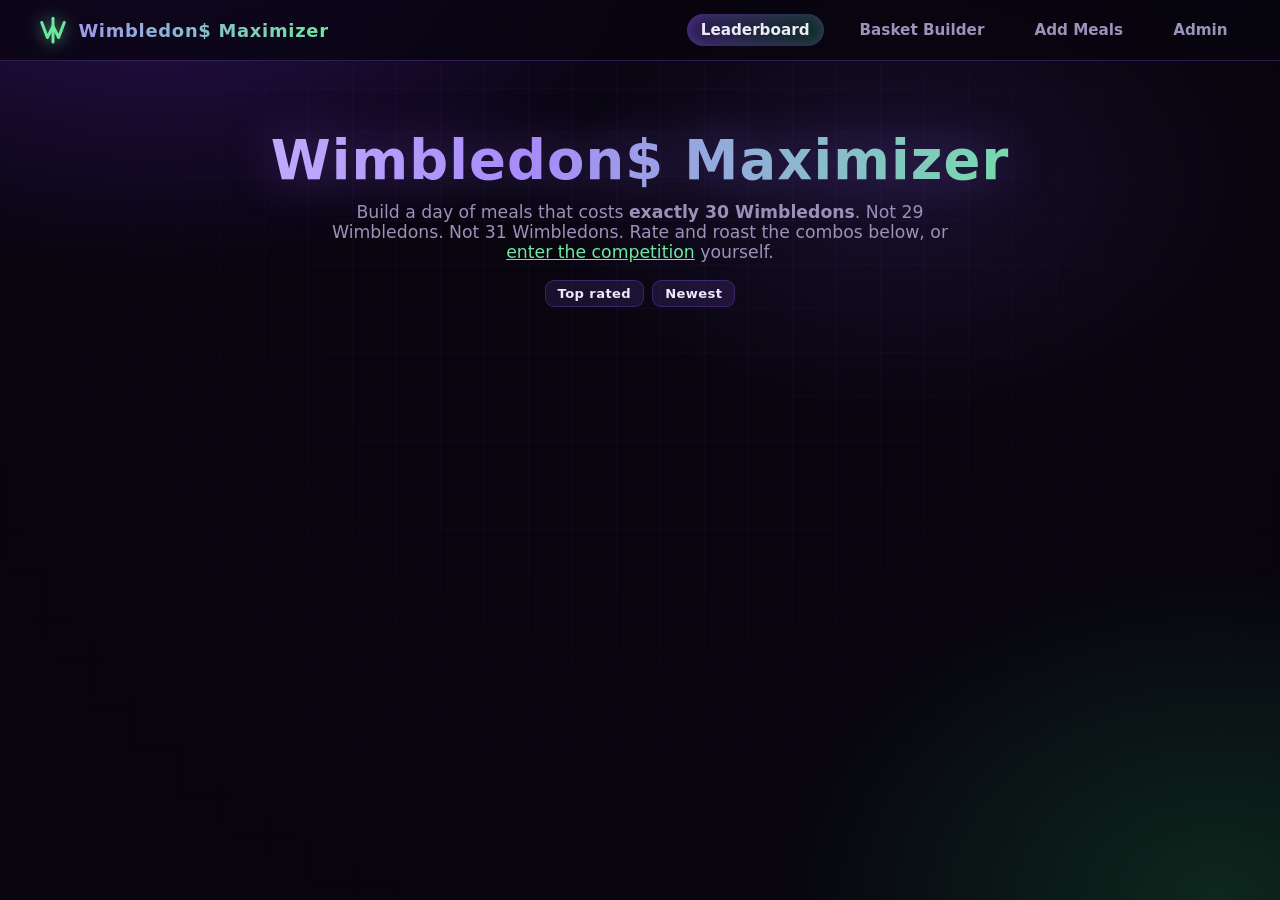
==== static/index.html @ efd543d8 "feat: v0.1.0 — Wimbledon$ Maximizer initial release Locally hosted FastAPI + SQLite app around the W" ====
<!DOCTYPE html>
<html lang="en">
<head>
  <meta charset="utf-8">
  <meta name="viewport" content="width=device-width, initial-scale=1">
  <title>Wimbledon$ Maximizer — Leaderboard</title>
  <link rel="stylesheet" href="/static/style.css">
</head>
<body>
<main>
  <section class="hero">
    <h1>Wimbledon$ Maximizer</h1>
    <p>Build a day of meals that costs <strong>exactly 30 Wimbledons</strong>.
       Not 29 Wimbledons. Not 31 Wimbledons. Rate and roast the combos below,
       or <a href="/builder" style="color:var(--green-neon)">enter the competition</a> yourself.</p>
    <div class="sort-toggle">
      <button class="btn btn-sm" id="sort-top">Top rated</button>
      <button class="btn btn-sm" id="sort-new">Newest</button>
    </div>
  </section>

  <div class="combo-grid" id="grid"></div>
  <p class="empty-hint" id="empty" style="display:none;text-align:center;margin-top:40px">
    No combos yet — be the first to spend 30 Wimbledons perfectly.
  </p>
</main>

<script type="module">
import { renderNav, api, esc, wim, starBar, toast } from "/static/wim.js";
renderNav("/");

let combos = [];
let sortMode = "top";
const grid = document.getElementById("grid");

function ratedKey(id) { return `wim_rated_${id}`; }

function sortCombos() {
  const arr = [...combos];
  if (sortMode === "top") {
    arr.sort((a, b) => b.rating_avg - a.rating_avg || b.rating_count - a.rating_count || b.id - a.id);
  } else {
    arr.sort((a, b) => b.id - a.id);
  }
  return arr;
}

function render() {
  const arr = sortCombos();
  document.getElementById("empty").style.display = arr.length ? "none" : "block";
  grid.innerHTML = arr.map((c, i) => `
    <article class="card" style="animation-delay:${(i * 0.7) % 4}s;animation-duration:${5.5 + (i % 3)}s" data-id="${c.id}">
      <h3>${esc(c.name)}</h3>
      <div class="byline">by ${esc(c.author)}</div>
      <div class="items">
        ${c.items.map(it => `
          <div class="item-row">
            <span class="emoji">${esc(it.emoji)}</span>
            <span class="iname">${esc(it.meal_name)}${it.qty > 1 ? ` &times;${it.qty}` : ""}</span>
            <span class="iprice">${wim(it.price_cents * it.qty)}</span>
          </div>`).join("")}
      </div>
      <span class="badge-total">${wim(c.total_cents)} — exact!</span>
      <div class="card-foot">
        <span class="rate-zone">${starBar(c.rating_avg, c.rating_count, !localStorage.getItem(ratedKey(c.id)))}</span>
        <button class="btn btn-sm toggle-comments">&#128172; ${c.comment_count}</button>
      </div>
      <div class="comments">
        <div class="comment-list"><span class="empty-hint">Loading…</span></div>
        <form class="comment-form">
          <input name="author" placeholder="Name" required maxlength="40" style="max-width:110px">
          <input name="text" placeholder="Say something…" required maxlength="500">
          <button class="btn btn-sm btn-green">Post</button>
        </form>
      </div>
    </article>`).join("");
}

async function loadComments(card, id) {
  const list = card.querySelector(".comment-list");
  const comments = await api("GET", `/api/combos/${id}/comments`);
  list.innerHTML = comments.length
    ? comments.map(c => `<div class="comment"><span class="cauthor">${esc(c.author)}</span>${esc(c.text)}</div>`).join("")
    : `<span class="empty-hint">No comments yet.</span>`;
}

grid.addEventListener("click", async e => {
  const card = e.target.closest(".card");
  if (!card) return;
  const id = Number(card.dataset.id);

  const star = e.target.closest("[data-star]");
  if (star && !star.closest(".stars").classList.contains("locked")) {
    try {
      const res = await api("POST", `/api/combos/${id}/rate`, { stars: Number(star.dataset.star) });
      localStorage.setItem(ratedKey(id), "1");
      const combo = combos.find(c => c.id === id);
      combo.rating_avg = res.rating_avg;
      combo.rating_count = res.rating_count;
      card.querySelector(".rate-zone").innerHTML = starBar(res.rating_avg, res.rating_count, false);
      toast(`Rated ${star.dataset.star} stars — thanks!`);
    } catch (err) { toast(err.message, true); }
    return;
  }

  if (e.target.closest(".toggle-comments")) {
    const panel = card.querySelector(".comments");
    panel.classList.toggle("open");
    if (panel.classList.contains("open")) loadComments(card, id);
  }
});

grid.addEventListener("submit", async e => {
  e.preventDefault();
  const card = e.target.closest(".card");
  const id = Number(card.dataset.id);
  const author = e.target.author.value.trim();
  const text = e.target.text.value.trim();
  if (!author || !text) return;
  try {
    await api("POST", `/api/combos/${id}/comments`, { author, text });
    e.target.text.value = "";
    const combo = combos.find(c => c.id === id);
    combo.comment_count += 1;
    card.querySelector(".toggle-comments").innerHTML = `&#128172; ${combo.comment_count}`;
    loadComments(card, id);
  } catch (err) { toast(err.message, true); }
});

document.getElementById("sort-top").onclick = () => { sortMode = "top"; render(); };
document.getElementById("sort-new").onclick = () => { sortMode = "new"; render(); };

combos = await api("GET", "/api/combos");
render();
</script>
</body>
</html>
---- static/style.css ----
/* Wimbledon$ Maximizer — design tokens + components (purple/green futuristic) */

:root {
  --bg: #08050f;
  --bg-2: #0d0819;
  --purple: #8b5cf6;
  --purple-bright: #a78bfa;
  --purple-deep: #6d28d9;
  --green: #22c55e;
  --green-neon: #6ee7a0;
  --red: #f87171;
  --text: #ece9f8;
  --muted: #9a92b8;
  --glass: rgba(139, 92, 246, 0.07);
  --glass-border: rgba(139, 92, 246, 0.28);
  --glass-strong: rgba(139, 92, 246, 0.14);
  --radius: 18px;
  --font: "Segoe UI", system-ui, -apple-system, sans-serif;
}

* { box-sizing: border-box; }

html, body { margin: 0; min-height: 100vh; }

body {
  font-family: var(--font);
  color: var(--text);
  background:
    radial-gradient(900px 600px at 12% -10%, rgba(109, 40, 217, 0.35), transparent 60%),
    radial-gradient(800px 600px at 95% 100%, rgba(34, 197, 94, 0.18), transparent 55%),
    radial-gradient(600px 400px at 70% 20%, rgba(139, 92, 246, 0.12), transparent 60%),
    var(--bg);
  background-attachment: fixed;
}

/* faint grid overlay */
body::before {
  content: "";
  position: fixed;
  inset: 0;
  pointer-events: none;
  background:
    linear-gradient(rgba(139, 92, 246, 0.045) 1px, transparent 1px),
    linear-gradient(90deg, rgba(139, 92, 246, 0.045) 1px, transparent 1px);
  background-size: 44px 44px;
  mask-image: radial-gradient(ellipse at 50% 30%, black 30%, transparent 80%);
  -webkit-mask-image: radial-gradient(ellipse at 50% 30%, black 30%, transparent 80%);
}

main { max-width: 1200px; margin: 0 auto; padding: 24px clamp(14px, 3vw, 40px) 80px; position: relative; }

/* ---------- nav ---------- */

nav.wim-nav {
  position: sticky; top: 0; z-index: 50;
  display: flex; align-items: center; gap: 22px;
  padding: 14px clamp(14px, 3vw, 40px);
  background: rgba(8, 5, 15, 0.72);
  backdrop-filter: blur(16px);
  -webkit-backdrop-filter: blur(16px);
  border-bottom: 1px solid var(--glass-border);
}

.logo {
  display: flex; align-items: center; gap: 10px;
  font-weight: 800; font-size: 1.12rem; letter-spacing: 0.04em;
  text-decoration: none;
  background: linear-gradient(92deg, var(--purple-bright), var(--green-neon));
  -webkit-background-clip: text; background-clip: text; color: transparent;
  white-space: nowrap;
}

.logo .wim-glyph { width: 30px; height: 30px; color: var(--green-neon); filter: drop-shadow(0 0 8px rgba(110, 231, 160, 0.7)); }

nav.wim-nav a.navlink {
  color: var(--muted); text-decoration: none; font-weight: 600; font-size: 0.95rem;
  padding: 7px 14px; border-radius: 999px; transition: all 0.18s;
}
nav.wim-nav a.navlink:hover { color: var(--text); background: var(--glass-strong); }
nav.wim-nav a.navlink.active {
  color: var(--text);
  background: linear-gradient(92deg, rgba(139, 92, 246, 0.3), rgba(34, 197, 94, 0.22));
  box-shadow: 0 0 14px rgba(139, 92, 246, 0.35) inset;
}
nav.wim-nav .spacer { flex: 1; }

/* ---------- currency glyph ---------- */

.wim { display: inline-flex; align-items: center; gap: 3px; font-variant-numeric: tabular-nums; font-weight: 700; }
.wim .wim-glyph { width: 0.95em; height: 0.95em; }

/* ---------- hero ---------- */

.hero { text-align: center; padding: 44px 0 30px; }
.hero h1 {
  margin: 0 0 10px; font-size: clamp(2rem, 5vw, 3.4rem); letter-spacing: 0.02em;
  background: linear-gradient(94deg, #c4b5fd 10%, var(--purple-bright) 40%, var(--green-neon) 90%);
  -webkit-background-clip: text; background-clip: text; color: transparent;
  filter: drop-shadow(0 0 24px rgba(139, 92, 246, 0.4));
}
.hero p { color: var(--muted); font-size: 1.08rem; margin: 0 auto; max-width: 640px; }
.hero .wim-glyph { width: 1em; height: 1em; vertical-align: -0.12em; color: var(--green-neon); }

/* ---------- cards ---------- */

.combo-grid {
  display: grid; grid-template-columns: repeat(auto-fill, minmax(310px, 1fr));
  gap: 26px; margin-top: 26px;
}

.card {
  background: linear-gradient(160deg, var(--glass-strong), rgba(13, 8, 25, 0.6));
  border: 1px solid var(--glass-border);
  border-radius: var(--radius);
  padding: 20px 20px 16px;
  backdrop-filter: blur(14px);
  -webkit-backdrop-filter: blur(14px);
  box-shadow: 0 12px 40px rgba(0, 0, 0, 0.45), 0 0 0 1px rgba(255, 255, 255, 0.02) inset;
  animation: floaty 6s ease-in-out infinite;
  transition: border-color 0.2s, box-shadow 0.2s;
}
.card:hover {
  border-color: rgba(110, 231, 160, 0.5);
  box-shadow: 0 16px 48px rgba(0, 0, 0, 0.5), 0 0 26px rgba(110, 231, 160, 0.12);
  animation-play-state: paused;
}

@keyframes floaty {
  0%, 100% { transform: translateY(0) rotate(-0.3deg); }
  50%      { transform: translateY(-10px) rotate(0.3deg); }
}

.card h3 { margin: 0; font-size: 1.18rem; letter-spacing: 0.01em; }
.card .byline { color: var(--muted); font-size: 0.85rem; margin: 3px 0 12px; }

.card .items { display: flex; flex-direction: column; gap: 6px; margin-bottom: 12px; }
.card .item-row { display: flex; align-items: center; gap: 8px; font-size: 0.95rem; }
.card .item-row .emoji { font-size: 1.25rem; }
.card .item-row .iname { flex: 1; }
.card .item-row .iprice { color: var(--muted); font-size: 0.85rem; }

.badge-total {
  display: inline-flex; align-items: center; gap: 5px;
  padding: 5px 13px; border-radius: 999px; font-weight: 800; font-size: 0.95rem;
  background: linear-gradient(92deg, rgba(34, 197, 94, 0.25), rgba(110, 231, 160, 0.12));
  border: 1px solid rgba(110, 231, 160, 0.45);
  color: var(--green-neon);
  box-shadow: 0 0 14px rgba(34, 197, 94, 0.25);
}

.card-foot { display: flex; align-items: center; justify-content: space-between; gap: 10px; border-top: 1px solid rgba(139, 92, 246, 0.15); padding-top: 12px; margin-top: 4px; }

/* ---------- stars ---------- */

.stars { display: inline-flex; gap: 2px; cursor: pointer; user-select: none; }
.stars span { font-size: 1.15rem; color: #3f3658; transition: color 0.12s, transform 0.12s; }
.stars span.on { color: var(--green-neon); text-shadow: 0 0 10px rgba(110, 231, 160, 0.7); }
.stars:not(.locked) span:hover { transform: scale(1.25); }
.stars.locked { cursor: default; }
.rating-meta { color: var(--muted); font-size: 0.8rem; margin-left: 6px; }

/* ---------- buttons / inputs ---------- */

.btn {
  font: inherit; font-weight: 700; letter-spacing: 0.03em;
  color: var(--text); background: var(--glass-strong);
  border: 1px solid var(--glass-border); border-radius: 12px;
  padding: 10px 20px; cursor: pointer; transition: all 0.18s;
}
.btn:hover { background: rgba(139, 92, 246, 0.28); box-shadow: 0 0 16px rgba(139, 92, 246, 0.35); }
.btn:disabled { opacity: 0.4; cursor: not-allowed; box-shadow: none; }

.btn-green {
  background: linear-gradient(92deg, var(--green), #16a34a);
  border-color: rgba(110, 231, 160, 0.6); color: #04140a;
}
.btn-green:hover:not(:disabled) { box-shadow: 0 0 22px rgba(34, 197, 94, 0.5); background: linear-gradient(92deg, var(--green-neon), var(--green)); }

.btn-danger { border-color: rgba(248, 113, 113, 0.5); color: var(--red); background: rgba(248, 113, 113, 0.08); }
.btn-danger:hover { background: rgba(248, 113, 113, 0.2); box-shadow: 0 0 14px rgba(248, 113, 113, 0.3); }

.btn-sm { padding: 5px 12px; font-size: 0.82rem; border-radius: 9px; }

input, textarea, select {
  font: inherit; color: var(--text);
  background: rgba(8, 5, 15, 0.6);
  border: 1px solid var(--glass-border); border-radius: 12px;
  padding: 10px 14px; outline: none; transition: border-color 0.18s, box-shadow 0.18s;
}
input:focus, textarea:focus { border-color: var(--green-neon); box-shadow: 0 0 12px rgba(110, 231, 160, 0.25); }
input::placeholder, textarea::placeholder { color: #5e5580; }

label.f { display: flex; flex-direction: column; gap: 6px; font-size: 0.85rem; color: var(--muted); font-weight: 600; }

/* ---------- comments ---------- */

.comments { border-top: 1px dashed rgba(139, 92, 246, 0.25); margin-top: 12px; padding-top: 12px; display: none; }
.comments.open { display: block; }
.comment { padding: 8px 12px; border-radius: 10px; background: rgba(8, 5, 15, 0.5); margin-bottom: 8px; font-size: 0.9rem; }
.comment .cauthor { color: var(--purple-bright); font-weight: 700; margin-right: 6px; }
.comment-form { display: flex; gap: 8px; margin-top: 10px; }
.comment-form input { flex: 1; padding: 8px 12px; }

/* ---------- builder arena ---------- */

.arena {
  position: relative; height: 560px; border-radius: 24px; overflow: hidden;
  background: linear-gradient(160deg, rgba(13, 8, 25, 0.7), rgba(8, 5, 15, 0.5));
  border: 1px solid var(--glass-border);
  touch-action: none;
}

.basket {
  position: absolute; left: 50%; top: 50%; transform: translate(-50%, -50%);
  width: 190px; height: 190px; border-radius: 50%;
  display: flex; flex-direction: column; align-items: center; justify-content: center;
  font-size: 4rem; user-select: none;
  background: radial-gradient(circle, rgba(139, 92, 246, 0.18), rgba(34, 197, 94, 0.07) 70%, transparent);
  border: 2px dashed rgba(139, 92, 246, 0.55);
  transition: border-color 0.2s, box-shadow 0.2s, background 0.2s;
}
.basket .hint { font-size: 0.72rem; color: var(--muted); letter-spacing: 0.08em; text-transform: uppercase; }
.basket.hot {
  border-color: var(--green-neon);
  box-shadow: 0 0 40px rgba(110, 231, 160, 0.45);
  background: radial-gradient(circle, rgba(34, 197, 94, 0.28), rgba(34, 197, 94, 0.08) 70%, transparent);
}
.basket.pop { animation: pop 0.35s ease; }
@keyframes pop { 0% { transform: translate(-50%, -50%) scale(1); } 40% { transform: translate(-50%, -50%) scale(1.14); } 100% { transform: translate(-50%, -50%) scale(1); } }

.float-chip {
  position: absolute; display: flex; flex-direction: column; align-items: center; gap: 2px;
  padding: 10px 14px; border-radius: 16px; cursor: grab; user-select: none;
  background: linear-gradient(160deg, var(--glass-strong), rgba(13, 8, 25, 0.75));
  border: 1px solid var(--glass-border);
  backdrop-filter: blur(8px); -webkit-backdrop-filter: blur(8px);
  animation: floaty 5s ease-in-out infinite;
  transition: box-shadow 0.15s, border-color 0.15s;
  z-index: 2; touch-action: none;
}
.float-chip:hover { border-color: var(--green-neon); box-shadow: 0 0 18px rgba(110, 231, 160, 0.3); z-index: 5; }
.float-chip.dragging { cursor: grabbing; animation: none; z-index: 20; box-shadow: 0 14px 34px rgba(0, 0, 0, 0.6), 0 0 22px rgba(139, 92, 246, 0.45); }
.float-chip .emoji { font-size: 1.9rem; pointer-events: none; }
.float-chip .cname { font-size: 0.72rem; font-weight: 700; pointer-events: none; white-space: nowrap; }
.float-chip .cprice { font-size: 0.7rem; color: var(--green-neon); pointer-events: none; }

/* ---------- basket panel / meter ---------- */

.panel {
  background: linear-gradient(160deg, var(--glass-strong), rgba(13, 8, 25, 0.6));
  border: 1px solid var(--glass-border); border-radius: var(--radius);
  padding: 20px; backdrop-filter: blur(14px); -webkit-backdrop-filter: blur(14px);
}

.meter-wrap { margin: 14px 0; }
.meter { height: 14px; border-radius: 999px; background: rgba(8, 5, 15, 0.7); border: 1px solid var(--glass-border); overflow: hidden; }
.meter .fill { height: 100%; width: 0%; border-radius: 999px; transition: width 0.25s, background 0.25s; background: linear-gradient(90deg, var(--purple-deep), var(--purple)); }
.meter.exact .fill { background: linear-gradient(90deg, var(--green), var(--green-neon)); box-shadow: 0 0 16px rgba(110, 231, 160, 0.6); }
.meter.over .fill { background: linear-gradient(90deg, #dc2626, var(--red)); }
.meter-label { display: flex; justify-content: space-between; font-size: 0.85rem; color: var(--muted); margin-top: 6px; font-weight: 600; }
.meter-label .total-now { font-size: 1.05rem; }
.meter-label .exact-txt { color: var(--green-neon); text-shadow: 0 0 10px rgba(110, 231, 160, 0.6); }
.meter-label .over-txt { color: var(--red); }

.basket-list { display: flex; flex-direction: column; gap: 8px; margin: 12px 0; min-height: 40px; }
.basket-row { display: flex; align-items: center; gap: 10px; padding: 8px 12px; border-radius: 12px; background: rgba(8, 5, 15, 0.5); border: 1px solid rgba(139, 92, 246, 0.15); }
.basket-row .emoji { font-size: 1.4rem; }
.basket-row .bname { flex: 1; font-size: 0.92rem; font-weight: 600; }
.basket-row .qty-controls { display: flex; align-items: center; gap: 7px; }
.basket-row button.qbtn {
  width: 24px; height: 24px; border-radius: 8px; border: 1px solid var(--glass-border);
  background: var(--glass-strong); color: var(--text); cursor: pointer; font-weight: 800; line-height: 1;
}
.basket-row button.qbtn:hover { border-color: var(--green-neon); }
.empty-hint { color: var(--muted); font-size: 0.9rem; font-style: italic; }

/* ---------- meals page ---------- */

.emoji-grid { display: grid; grid-template-columns: repeat(auto-fill, minmax(46px, 1fr)); gap: 6px; margin-top: 8px; }
.emoji-grid button {
  font-size: 1.5rem; padding: 7px 0; border-radius: 12px; cursor: pointer;
  background: rgba(8, 5, 15, 0.5); border: 1px solid transparent; transition: all 0.12s;
}
.emoji-grid button:hover { border-color: var(--glass-border); transform: scale(1.12); }
.emoji-grid button.sel { border-color: var(--green-neon); background: rgba(34, 197, 94, 0.15); box-shadow: 0 0 12px rgba(110, 231, 160, 0.3); }

.meal-chips { display: flex; flex-wrap: wrap; gap: 10px; margin-top: 16px; }
.meal-chip {
  display: inline-flex; align-items: center; gap: 8px; padding: 8px 14px;
  border-radius: 999px; background: var(--glass); border: 1px solid var(--glass-border); font-size: 0.92rem;
}
.meal-chip .emoji { font-size: 1.2rem; }
.meal-chip .price { color: var(--green-neon); font-weight: 700; }

/* ---------- admin ---------- */

table.admin { width: 100%; border-collapse: collapse; font-size: 0.9rem; }
table.admin th { text-align: left; color: var(--muted); font-size: 0.78rem; text-transform: uppercase; letter-spacing: 0.07em; padding: 8px 10px; border-bottom: 1px solid var(--glass-border); }
table.admin td { padding: 8px 10px; border-bottom: 1px solid rgba(139, 92, 246, 0.12); vertical-align: middle; }
table.admin input { padding: 6px 10px; border-radius: 9px; width: 100%; }
table.admin td.narrow input { width: 72px; }
.table-scroll { overflow-x: auto; }

.tabs { display: flex; gap: 8px; margin: 18px 0; }
.tabs button {
  font: inherit; font-weight: 700; padding: 8px 18px; border-radius: 999px; cursor: pointer;
  background: transparent; border: 1px solid var(--glass-border); color: var(--muted);
}
.tabs button.active { color: var(--text); background: linear-gradient(92deg, rgba(139, 92, 246, 0.3), rgba(34, 197, 94, 0.22)); }

/* ---------- misc ---------- */

.toast {
  position: fixed; bottom: 26px; left: 50%; transform: translateX(-50%) translateY(20px);
  padding: 12px 24px; border-radius: 14px; font-weight: 700; z-index: 100;
  background: linear-gradient(92deg, rgba(34, 197, 94, 0.9), rgba(22, 163, 74, 0.9));
  color: #04140a; box-shadow: 0 10px 40px rgba(0, 0, 0, 0.5);
  opacity: 0; pointer-events: none; transition: opacity 0.25s, transform 0.25s;
}
.toast.show { opacity: 1; transform: translateX(-50%) translateY(0); }
.toast.err { background: linear-gradient(92deg, rgba(220, 38, 38, 0.92), rgba(248, 113, 113, 0.92)); color: #fff; }

.section-title { font-size: 1.3rem; margin: 30px 0 6px; letter-spacing: 0.02em; }
.section-sub { color: var(--muted); margin: 0 0 16px; font-size: 0.92rem; }

.sort-toggle { display: flex; gap: 8px; justify-content: center; margin-top: 18px; }

@media (max-width: 860px) {
  .builder-layout { grid-template-columns: 1fr !important; }
  .arena { height: 440px; }
  nav.wim-nav { gap: 8px; overflow-x: auto; }
}
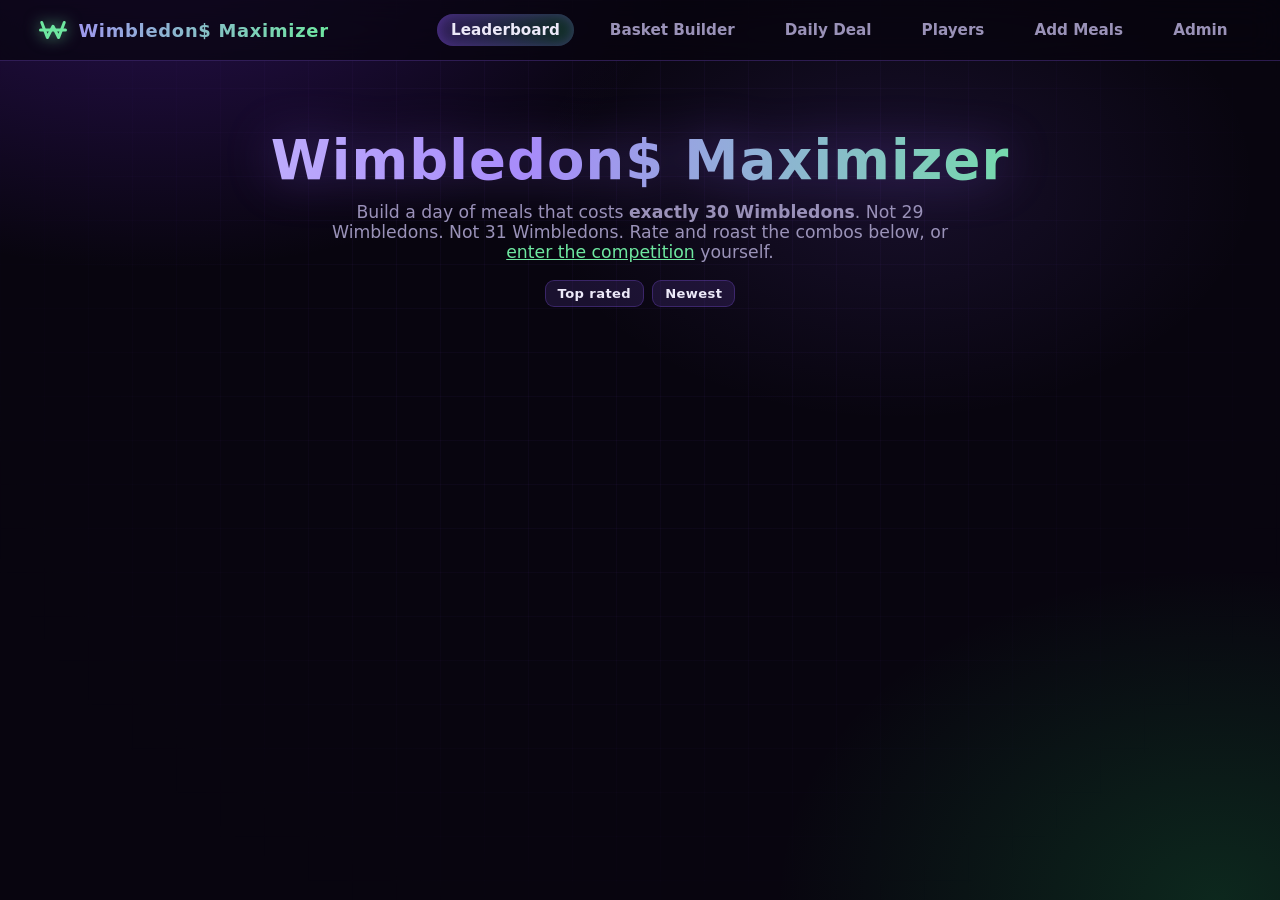
==== commit 881f8a15: "feat: v0.2.0 + v0.3.0 — fairness, live updates, player leaderboard, identity lock-down v0.2.0: serve" ====
--- a/static/index.html
+++ b/static/index.html
@@ -4,6 +4,7 @@
   <meta charset="utf-8">
   <meta name="viewport" content="width=device-width, initial-scale=1">
   <title>Wimbledon$ Maximizer — Leaderboard</title>
+  <link rel="icon" href="/static/favicon.svg" type="image/svg+xml">
   <link rel="stylesheet" href="/static/style.css">
 </head>
 <body>
@@ -26,14 +27,15 @@
 </main>
 
 <script type="module">
-import { renderNav, api, esc, wim, starBar, toast } from "/static/wim.js";
+import { renderNav, api, esc, wim, starBar, toast,
+         getSession, namePrompt, ensureNamed, identityLine, wireIdentityChange,
+         connectFeed } from "/static/wim.js";
 renderNav("/");
 
 let combos = [];
+let session = { name: "" };
 let sortMode = "top";
 const grid = document.getElementById("grid");
-
-function ratedKey(id) { return `wim_rated_${id}`; }
 
 function sortCombos() {
   const arr = [...combos];
@@ -61,26 +63,93 @@
           </div>`).join("")}
       </div>
       <span class="badge-total">${wim(c.total_cents)} — exact!</span>
+      ${c.top_comment ? topCommentHtml(c.top_comment) : ""}
       <div class="card-foot">
-        <span class="rate-zone">${starBar(c.rating_avg, c.rating_count, !localStorage.getItem(ratedKey(c.id)))}</span>
+        <span class="rate-zone">${starBar(c.rating_avg, c.rating_count, true, c.my_rating)}</span>
         <button class="btn btn-sm toggle-comments">&#128172; ${c.comment_count}</button>
       </div>
       <div class="comments">
         <div class="comment-list"><span class="empty-hint">Loading…</span></div>
+        ${identityLine(session.name || "…")}
         <form class="comment-form">
-          <input name="author" placeholder="Name" required maxlength="40" style="max-width:110px">
           <input name="text" placeholder="Say something…" required maxlength="500">
           <button class="btn btn-sm btn-green">Post</button>
         </form>
       </div>
     </article>`).join("");
+  wireIdentityChange(grid, name => {
+    session.name = name;
+    grid.querySelectorAll(".identity-line b").forEach(b => b.textContent = name);
+  });
+}
+
+function cardFor(id) { return grid.querySelector(`.card[data-id="${id}"]`); }
+
+function topCommentHtml(tc) {
+  return `<div class="top-comment">
+    <span class="tc-badge" title="Top comment">&#127942;</span>
+    <span class="tc-body"><span class="tc-author">${esc(tc.author)}</span>${esc(tc.text)}</span>
+  </div>`;
+}
+
+// Insert/update/remove the "top comment" snippet on a card without a full re-render.
+function patchTopComment(card, tc) {
+  if (!card) return;
+  let el = card.querySelector(".top-comment");
+  if (!tc) { if (el) el.remove(); return; }
+  if (el) {
+    el.querySelector(".tc-body").innerHTML = `<span class="tc-author">${esc(tc.author)}</span>${esc(tc.text)}`;
+  } else {
+    card.querySelector(".badge-total").insertAdjacentHTML("afterend", topCommentHtml(tc));
+  }
+}
+
+function glow(card) {
+  if (!card) return;
+  card.classList.remove("glow");
+  void card.offsetWidth; // restart animation
+  card.classList.add("glow");
+  card.addEventListener("animationend", () => card.classList.remove("glow"), { once: true });
+}
+
+// Patch a single card's rating in place, preserving the viewer's own vote note.
+function patchRating(id, avg, count) {
+  const combo = combos.find(c => c.id === id);
+  if (!combo) return;
+  combo.rating_avg = avg;
+  combo.rating_count = count;
+  const card = cardFor(id);
+  if (card) {
+    card.querySelector(".rate-zone").innerHTML = starBar(avg, count, true, combo.my_rating);
+    glow(card);
+  }
+}
+
+function patchComments(id, count, topComment) {
+  const combo = combos.find(c => c.id === id);
+  if (!combo) return;
+  combo.comment_count = count;
+  combo.top_comment = topComment;
+  const card = cardFor(id);
+  if (card) {
+    card.querySelector(".toggle-comments").innerHTML = `&#128172; ${count}`;
+    patchTopComment(card, topComment);
+    if (card.querySelector(".comments").classList.contains("open")) loadComments(card, id);
+    glow(card);
+  }
 }
 
 async function loadComments(card, id) {
   const list = card.querySelector(".comment-list");
   const comments = await api("GET", `/api/combos/${id}/comments`);
   list.innerHTML = comments.length
-    ? comments.map(c => `<div class="comment"><span class="cauthor">${esc(c.author)}</span>${esc(c.text)}</div>`).join("")
+    ? comments.map((c, i) => `
+        <div class="comment${c.votes > 0 && i === 0 ? " top" : ""}" data-id="${c.id}">
+          <button class="cvote${c.my_vote ? " voted" : ""}" data-act="vote-comment" title="Upvote this comment">
+            &#9650;<span class="cvote-n">${c.votes}</span>
+          </button>
+          <div class="ctext"><span class="cauthor">${esc(c.author)}</span>${esc(c.text)}</div>
+        </div>`).join("")
     : `<span class="empty-hint">No comments yet.</span>`;
 }
 
@@ -91,14 +160,15 @@
 
   const star = e.target.closest("[data-star]");
   if (star && !star.closest(".stars").classList.contains("locked")) {
+    const stars = Number(star.dataset.star);
     try {
-      const res = await api("POST", `/api/combos/${id}/rate`, { stars: Number(star.dataset.star) });
-      localStorage.setItem(ratedKey(id), "1");
+      const res = await api("POST", `/api/combos/${id}/rate`, { stars });
       const combo = combos.find(c => c.id === id);
       combo.rating_avg = res.rating_avg;
       combo.rating_count = res.rating_count;
-      card.querySelector(".rate-zone").innerHTML = starBar(res.rating_avg, res.rating_count, false);
-      toast(`Rated ${star.dataset.star} stars — thanks!`);
+      combo.my_rating = res.my_rating;
+      card.querySelector(".rate-zone").innerHTML = starBar(res.rating_avg, res.rating_count, true, res.my_rating);
+      toast(`Rated ${stars} stars — thanks!`);
     } catch (err) { toast(err.message, true); }
     return;
   }
@@ -107,6 +177,17 @@
     const panel = card.querySelector(".comments");
     panel.classList.toggle("open");
     if (panel.classList.contains("open")) loadComments(card, id);
+    return;
+  }
+
+  const voteBtn = e.target.closest('[data-act="vote-comment"]');
+  if (voteBtn) {
+    const commentId = Number(voteBtn.closest(".comment").dataset.id);
+    try {
+      const res = await api("POST", `/api/comments/${commentId}/vote`);
+      voteBtn.classList.toggle("voted", res.my_vote);
+      voteBtn.querySelector(".cvote-n").textContent = res.votes;
+    } catch (err) { toast(err.message, true); }
   }
 });
 
@@ -114,11 +195,16 @@
   e.preventDefault();
   const card = e.target.closest(".card");
   const id = Number(card.dataset.id);
-  const author = e.target.author.value.trim();
   const text = e.target.text.value.trim();
-  if (!author || !text) return;
+  if (!text) return;
+  const name = await ensureNamed();
+  if (!name) return;
+  if (name !== session.name) {
+    session.name = name;
+    grid.querySelectorAll(".identity-line b").forEach(b => b.textContent = name);
+  }
   try {
-    await api("POST", `/api/combos/${id}/comments`, { author, text });
+    await api("POST", `/api/combos/${id}/comments`, { text });
     e.target.text.value = "";
     const combo = combos.find(c => c.id === id);
     combo.comment_count += 1;
@@ -130,8 +216,46 @@
 document.getElementById("sort-top").onclick = () => { sortMode = "top"; render(); };
 document.getElementById("sort-new").onclick = () => { sortMode = "new"; render(); };
 
+// --- live feed: patch the leaderboard as events arrive ---
+connectFeed(ev => {
+  if (ev.type === "rating") {
+    patchRating(ev.combo_id, ev.rating_avg, ev.rating_count);
+  } else if (ev.type === "comment") {
+    patchComments(ev.combo_id, ev.comment_count, ev.top_comment);
+  } else if (ev.type === "comment_vote") {
+    const combo = combos.find(c => c.id === ev.combo_id);
+    if (combo) combo.top_comment = ev.top_comment;
+    const card = cardFor(ev.combo_id);
+    if (card) {
+      patchTopComment(card, ev.top_comment);
+      const commentEl = card.querySelector(`.comment[data-id="${ev.comment_id}"]`);
+      if (commentEl) commentEl.querySelector(".cvote-n").textContent = ev.votes;
+      glow(card);
+    }
+  } else if (ev.type === "combo_new") {
+    if (!combos.some(c => c.id === ev.combo.id)) {
+      combos.push(ev.combo);
+      render();
+      glow(cardFor(ev.combo.id));
+    }
+  } else if (ev.type === "combo_update") {
+    const i = combos.findIndex(c => c.id === ev.combo.id);
+    if (i !== -1) {
+      ev.combo.my_rating = combos[i].my_rating; // broadcast omits per-viewer state
+      combos[i] = ev.combo;
+      render();
+      glow(cardFor(ev.combo.id));
+    }
+  } else if (ev.type === "combo_delete") {
+    const i = combos.findIndex(c => c.id === ev.combo_id);
+    if (i !== -1) { combos.splice(i, 1); render(); }
+  }
+});
+
+session = await getSession();
 combos = await api("GET", "/api/combos");
 render();
+if (!session.name) namePrompt().then(name => { if (name) session.name = name; render(); });
 </script>
 </body>
 </html>
--- a/static/style.css
+++ b/static/style.css
@@ -109,6 +109,8 @@
 }
 
 .card {
+  position: relative;
+  z-index: 1;
   background: linear-gradient(160deg, var(--glass-strong), rgba(13, 8, 25, 0.6));
   border: 1px solid var(--glass-border);
   border-radius: var(--radius);
@@ -119,10 +121,16 @@
   animation: floaty 6s ease-in-out infinite;
   transition: border-color 0.2s, box-shadow 0.2s;
 }
-.card:hover {
+/* Floating neighbors have no fixed stacking order, so a card being interacted
+   with (hovered, focused, or with its comments open) needs to win the paint
+   order explicitly — otherwise a still-floating card can drift on top of it. */
+.card:hover,
+.card:focus-within,
+.card:has(.comments.open) {
   border-color: rgba(110, 231, 160, 0.5);
   box-shadow: 0 16px 48px rgba(0, 0, 0, 0.5), 0 0 26px rgba(110, 231, 160, 0.12);
   animation-play-state: paused;
+  z-index: 20;
 }
 
 @keyframes floaty {
@@ -158,6 +166,15 @@
 .stars:not(.locked) span:hover { transform: scale(1.25); }
 .stars.locked { cursor: default; }
 .rating-meta { color: var(--muted); font-size: 0.8rem; margin-left: 6px; }
+.rating-meta.mine { color: var(--green-neon); }
+
+/* live-feed change highlight */
+@keyframes glowpulse {
+  0%   { box-shadow: 0 12px 40px rgba(0, 0, 0, 0.45), 0 0 0 1px rgba(110, 231, 160, 0); }
+  30%  { box-shadow: 0 16px 48px rgba(0, 0, 0, 0.5), 0 0 30px rgba(110, 231, 160, 0.55); }
+  100% { box-shadow: 0 12px 40px rgba(0, 0, 0, 0.45), 0 0 0 1px rgba(110, 231, 160, 0); }
+}
+.card.glow { animation: glowpulse 1.6s ease-out; }
 
 /* ---------- buttons / inputs ---------- */
 
@@ -192,12 +209,41 @@
 
 label.f { display: flex; flex-direction: column; gap: 6px; font-size: 0.85rem; color: var(--muted); font-weight: 600; }
 
+.identity-line { font-size: 0.85rem; color: var(--muted); display: flex; align-items: center; gap: 6px; }
+.identity-line b { color: var(--text); }
+.link-btn {
+  font: inherit; font-size: 0.8rem; font-weight: 700; color: var(--green-neon);
+  background: none; border: none; padding: 0; cursor: pointer; text-decoration: underline;
+}
+.link-btn:hover { color: var(--green); }
+
 /* ---------- comments ---------- */
+
+/* top-comment snippet, surfaced on the card without opening the comments panel */
+.top-comment {
+  display: flex; gap: 8px; align-items: flex-start;
+  margin-top: 10px; padding: 8px 12px; border-radius: 10px; font-size: 0.85rem;
+  background: rgba(139, 92, 246, 0.12); border: 1px solid rgba(139, 92, 246, 0.28);
+}
+.top-comment .tc-badge { flex: none; font-size: 0.95rem; }
+.top-comment .tc-body { color: var(--muted); }
+.top-comment .tc-author { color: var(--purple-bright); font-weight: 700; margin-right: 5px; }
 
 .comments { border-top: 1px dashed rgba(139, 92, 246, 0.25); margin-top: 12px; padding-top: 12px; display: none; }
 .comments.open { display: block; }
-.comment { padding: 8px 12px; border-radius: 10px; background: rgba(8, 5, 15, 0.5); margin-bottom: 8px; font-size: 0.9rem; }
+.comment { display: flex; gap: 10px; align-items: flex-start; padding: 8px 12px; border-radius: 10px; background: rgba(8, 5, 15, 0.5); margin-bottom: 8px; font-size: 0.9rem; }
+.comment.top { border: 1px solid rgba(110, 231, 160, 0.4); box-shadow: 0 0 12px rgba(110, 231, 160, 0.15); }
+.comment .ctext { flex: 1; }
 .comment .cauthor { color: var(--purple-bright); font-weight: 700; margin-right: 6px; }
+.comment .cvote {
+  flex: none; display: flex; flex-direction: column; align-items: center; gap: 1px;
+  background: transparent; border: 1px solid var(--glass-border); border-radius: 8px;
+  color: var(--muted); font-size: 0.65rem; padding: 4px 8px; cursor: pointer; line-height: 1.3;
+  transition: all 0.15s;
+}
+.comment .cvote:hover { border-color: var(--green-neon); color: var(--text); }
+.comment .cvote.voted { color: var(--green-neon); border-color: var(--green-neon); background: rgba(34, 197, 94, 0.12); }
+.comment .cvote-n { font-weight: 700; font-size: 0.82rem; }
 .comment-form { display: flex; gap: 8px; margin-top: 10px; }
 .comment-form input { flex: 1; padding: 8px 12px; }
 
@@ -228,8 +274,13 @@
 .basket.pop { animation: pop 0.35s ease; }
 @keyframes pop { 0% { transform: translate(-50%, -50%) scale(1); } 40% { transform: translate(-50%, -50%) scale(1.14); } 100% { transform: translate(-50%, -50%) scale(1); } }
 
+/* .chip-wrap owns the absolute position and is moved every frame by the JS
+   wander loop; .float-chip only bobs (CSS animation) so the two motions
+   apply to different elements and never fight over the `transform` property. */
+.chip-wrap { position: absolute; }
+
 .float-chip {
-  position: absolute; display: flex; flex-direction: column; align-items: center; gap: 2px;
+  position: relative; display: flex; flex-direction: column; align-items: center; gap: 2px;
   padding: 10px 14px; border-radius: 16px; cursor: grab; user-select: none;
   background: linear-gradient(160deg, var(--glass-strong), rgba(13, 8, 25, 0.75));
   border: 1px solid var(--glass-border);
@@ -292,6 +343,18 @@
 .meal-chip .emoji { font-size: 1.2rem; }
 .meal-chip .price { color: var(--green-neon); font-weight: 700; }
 
+/* ---------- players / rankings ---------- */
+
+.rank-row {
+  display: flex; align-items: center; gap: 12px; padding: 10px 12px; border-radius: 12px;
+  background: rgba(8, 5, 15, 0.5); border: 1px solid rgba(139, 92, 246, 0.15); margin-bottom: 8px;
+}
+.rank-row.mine { border-color: rgba(110, 231, 160, 0.5); box-shadow: 0 0 14px rgba(110, 231, 160, 0.15); }
+.rank-row .rank-badge { flex: none; width: 32px; text-align: center; font-weight: 800; }
+.rank-row .rank-name { flex: 1; font-weight: 700; }
+.rank-row .rank-total { color: var(--muted); }
+.rank-row .rank-dist { color: var(--green-neon); font-weight: 700; font-size: 0.88rem; min-width: 80px; text-align: right; }
+
 /* ---------- admin ---------- */
 
 table.admin { width: 100%; border-collapse: collapse; font-size: 0.9rem; }
@@ -301,6 +364,20 @@
 table.admin td.narrow input { width: 72px; }
 .table-scroll { overflow-x: auto; }
 
+/* combo item editor (admin) */
+tr.combo-editor > td { background: rgba(8, 5, 15, 0.4); padding: 0 10px 14px; }
+.item-editor { display: flex; flex-direction: column; gap: 8px; padding: 6px 0; }
+.ie-rows { display: flex; flex-direction: column; gap: 6px; }
+.ie-row { display: flex; gap: 8px; align-items: center; }
+.ie-row input { padding: 6px 10px; border-radius: 9px; }
+.ie-row .ie-emoji { width: 54px; font-size: 1.2rem; text-align: center; flex: none; }
+.ie-row .ie-name { flex: 1; min-width: 120px; }
+.ie-row .ie-price, .ie-row .ie-qty { width: 76px; flex: none; }
+.ie-row button { flex: none; }
+.ie-foot { display: flex; align-items: center; gap: 12px; margin-top: 4px; }
+.ie-foot .ie-total { flex: 1; color: var(--muted); font-size: 0.85rem; font-weight: 700; }
+.ie-foot .ie-total.ok { color: var(--green-neon); text-shadow: 0 0 10px rgba(110, 231, 160, 0.5); }
+
 .tabs { display: flex; gap: 8px; margin: 18px 0; }
 .tabs button {
   font: inherit; font-weight: 700; padding: 8px 18px; border-radius: 999px; cursor: pointer;
@@ -320,6 +397,28 @@
 .toast.show { opacity: 1; transform: translateX(-50%) translateY(0); }
 .toast.err { background: linear-gradient(92deg, rgba(220, 38, 38, 0.92), rgba(248, 113, 113, 0.92)); color: #fff; }
 
+/* ---------- modal ---------- */
+
+.modal-overlay {
+  position: fixed; inset: 0; z-index: 200;
+  display: flex; align-items: center; justify-content: center; padding: 20px;
+  background: rgba(4, 2, 10, 0.72); backdrop-filter: blur(6px); -webkit-backdrop-filter: blur(6px);
+  animation: fadein 0.2s ease;
+}
+@keyframes fadein { from { opacity: 0; } to { opacity: 1; } }
+.modal {
+  width: 100%; max-width: 420px; padding: 26px;
+  background: linear-gradient(160deg, var(--glass-strong), rgba(13, 8, 25, 0.92));
+  border: 1px solid var(--glass-border); border-radius: var(--radius);
+  box-shadow: 0 24px 70px rgba(0, 0, 0, 0.6), 0 0 30px rgba(139, 92, 246, 0.2);
+}
+.modal h3 { margin: 0 0 8px; display: flex; align-items: center; gap: 8px; font-size: 1.15rem; }
+.modal h3 .wim-glyph { width: 1.1em; height: 1.1em; color: var(--green-neon); }
+.modal p { color: var(--muted); font-size: 0.9rem; margin: 0 0 16px; }
+.modal form { display: flex; flex-direction: column; gap: 14px; }
+.modal input { width: 100%; }
+.modal-actions { display: flex; justify-content: flex-end; gap: 8px; }
+
 .section-title { font-size: 1.3rem; margin: 30px 0 6px; letter-spacing: 0.02em; }
 .section-sub { color: var(--muted); margin: 0 0 16px; font-size: 0.92rem; }
 
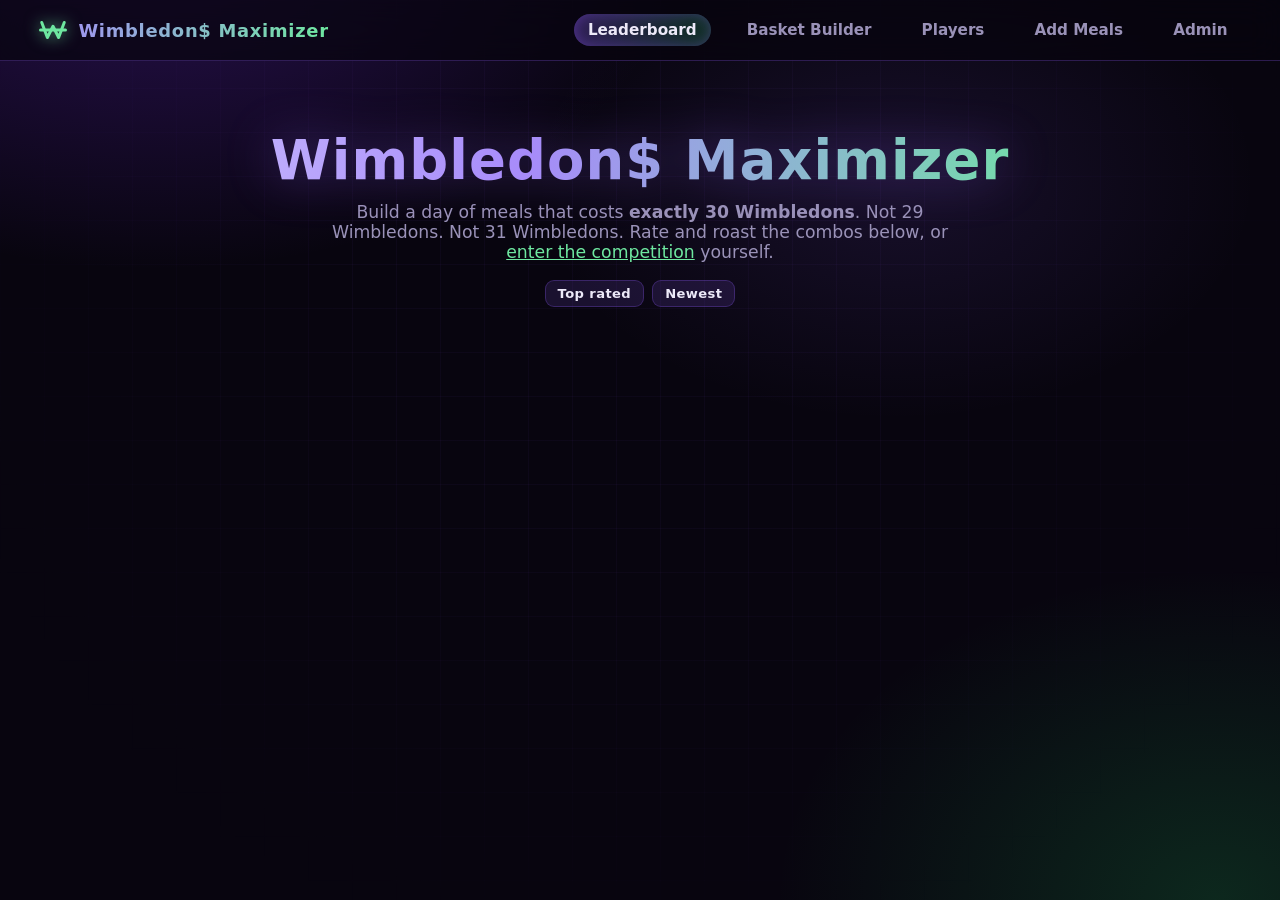
==== commit 9f27fa5f: "feat: v0.3.1 + v0.3.2 — arena physics, consolidation, internet deployment v0.3.1 (bundled in, previo" ====
--- a/static/index.html
+++ b/static/index.html
@@ -28,7 +28,7 @@
 
 <script type="module">
 import { renderNav, api, esc, wim, starBar, toast,
-         getSession, namePrompt, ensureNamed, identityLine, wireIdentityChange,
+         getSession, namePrompt, ensureNamed, identityLine,
          connectFeed } from "/static/wim.js";
 renderNav("/");
 
@@ -77,10 +77,6 @@
         </form>
       </div>
     </article>`).join("");
-  wireIdentityChange(grid, name => {
-    session.name = name;
-    grid.querySelectorAll(".identity-line b").forEach(b => b.textContent = name);
-  });
 }
 
 function cardFor(id) { return grid.querySelector(`.card[data-id="${id}"]`); }
--- a/static/style.css
+++ b/static/style.css
@@ -211,11 +211,6 @@
 
 .identity-line { font-size: 0.85rem; color: var(--muted); display: flex; align-items: center; gap: 6px; }
 .identity-line b { color: var(--text); }
-.link-btn {
-  font: inherit; font-size: 0.8rem; font-weight: 700; color: var(--green-neon);
-  background: none; border: none; padding: 0; cursor: pointer; text-decoration: underline;
-}
-.link-btn:hover { color: var(--green); }
 
 /* ---------- comments ---------- */
 
@@ -256,6 +251,9 @@
   touch-action: none;
 }
 
+/* Back at dead-center: initFloatingBasket() in wim.js treats this box as a
+   wall wandering chips bounce off of, so it no longer needs to be docked off
+   to the side to stay clear of them. */
 .basket {
   position: absolute; left: 50%; top: 50%; transform: translate(-50%, -50%);
   width: 190px; height: 190px; border-radius: 50%;
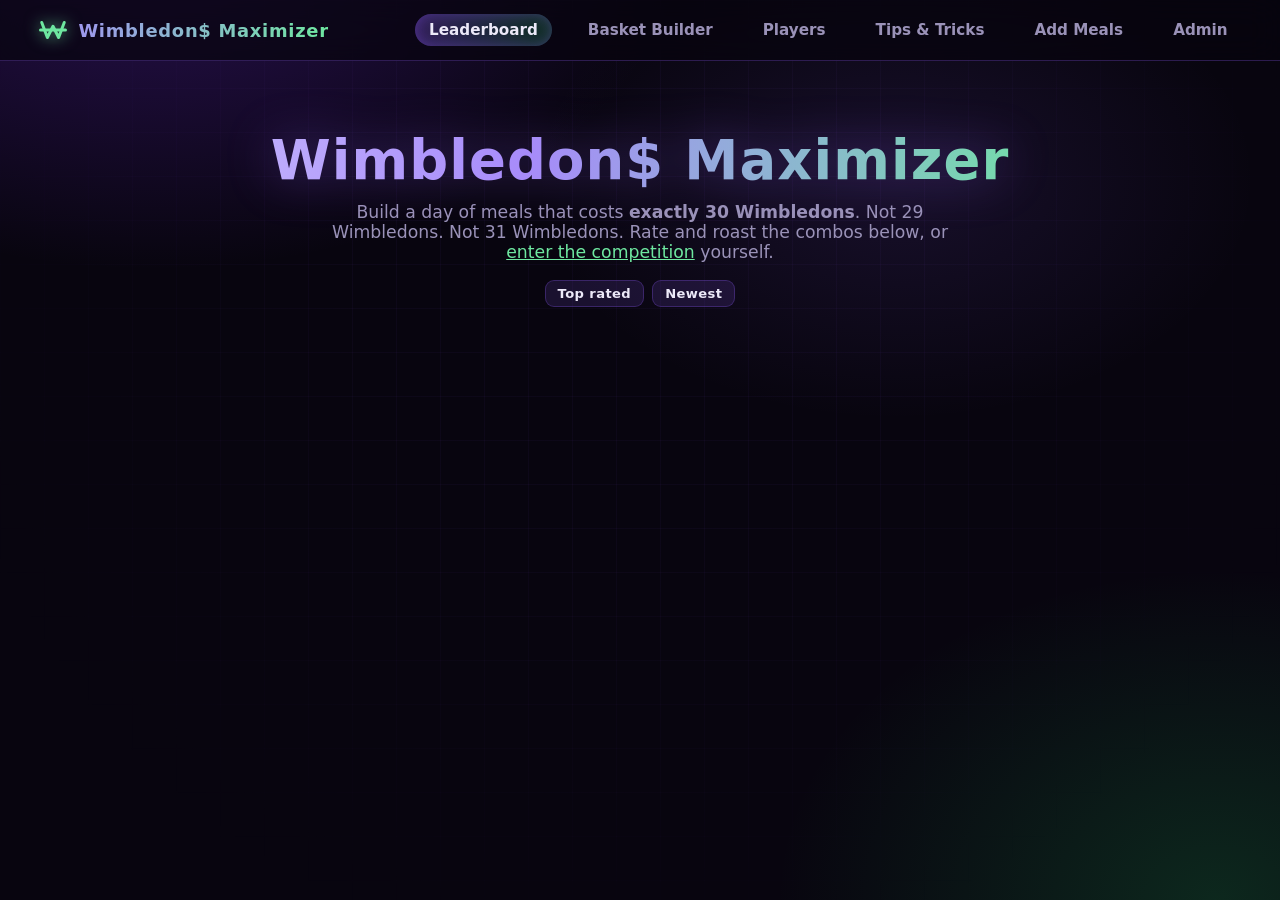
==== commit fe602166: "feat: v0.3.5 + v0.3.6 — tip reactions, admin edit powers, one deal/day, honourable mentions v0.3.5 —" ====
--- a/static/index.html
+++ b/static/index.html
@@ -24,6 +24,12 @@
   <p class="empty-hint" id="empty" style="display:none;text-align:center;margin-top:40px">
     No combos yet — be the first to spend 30 Wimbledons perfectly.
   </p>
+
+  <section id="honourable-section" style="display:none;margin-top:48px">
+    <h2 class="section-title" style="text-align:center">&#127942; Honourable Mentions</h2>
+    <p class="section-sub" style="text-align:center">Funky 30-Wimbledon combinations, admin-curated for laughs — not part of the competition ranking.</p>
+    <div class="combo-grid" id="honourable-grid"></div>
+  </section>
 </main>
 
 <script type="module">
@@ -36,9 +42,11 @@
 let session = { name: "" };
 let sortMode = "top";
 const grid = document.getElementById("grid");
+const honourableGrid = document.getElementById("honourable-grid");
+const honourableSection = document.getElementById("honourable-section");
 
 function sortCombos() {
-  const arr = [...combos];
+  const arr = combos.filter(c => !c.honourable);
   if (sortMode === "top") {
     arr.sort((a, b) => b.rating_avg - a.rating_avg || b.rating_count - a.rating_count || b.id - a.id);
   } else {
@@ -47,11 +55,10 @@
   return arr;
 }
 
-function render() {
-  const arr = sortCombos();
-  document.getElementById("empty").style.display = arr.length ? "none" : "block";
-  grid.innerHTML = arr.map((c, i) => `
-    <article class="card" style="animation-delay:${(i * 0.7) % 4}s;animation-duration:${5.5 + (i % 3)}s" data-id="${c.id}">
+function cardHtml(c, i) {
+  return `
+    <article class="card${c.honourable ? " honourable" : ""}" style="animation-delay:${(i * 0.7) % 4}s;animation-duration:${5.5 + (i % 3)}s" data-id="${c.id}">
+      ${c.honourable ? `<div class="honourable-badge">&#127942; Honourable mention</div>` : ""}
       <h3>${esc(c.name)}</h3>
       <div class="byline">by ${esc(c.author)}</div>
       <div class="items">
@@ -76,10 +83,22 @@
           <button class="btn btn-sm btn-green">Post</button>
         </form>
       </div>
-    </article>`).join("");
-}
-
-function cardFor(id) { return grid.querySelector(`.card[data-id="${id}"]`); }
+    </article>`;
+}
+
+function render() {
+  const arr = sortCombos();
+  document.getElementById("empty").style.display = arr.length ? "none" : "block";
+  grid.innerHTML = arr.map(cardHtml).join("");
+
+  const honourable = combos.filter(c => c.honourable).sort((a, b) => b.id - a.id);
+  honourableSection.style.display = honourable.length ? "block" : "none";
+  honourableGrid.innerHTML = honourable.map(cardHtml).join("");
+}
+
+// Cards live in either grid — combo ids are unique across both, so a single
+// document-wide lookup covers whichever one a given combo rendered into.
+function cardFor(id) { return document.querySelector(`.card[data-id="${id}"]`); }
 
 function topCommentHtml(tc) {
   return `<div class="top-comment">
@@ -149,7 +168,7 @@
     : `<span class="empty-hint">No comments yet.</span>`;
 }
 
-grid.addEventListener("click", async e => {
+document.addEventListener("click", async e => {
   const card = e.target.closest(".card");
   if (!card) return;
   const id = Number(card.dataset.id);
@@ -187,9 +206,10 @@
   }
 });
 
-grid.addEventListener("submit", async e => {
+document.addEventListener("submit", async e => {
+  const card = e.target.closest(".card");
+  if (!card) return;
   e.preventDefault();
-  const card = e.target.closest(".card");
   const id = Number(card.dataset.id);
   const text = e.target.text.value.trim();
   if (!text) return;
@@ -197,7 +217,7 @@
   if (!name) return;
   if (name !== session.name) {
     session.name = name;
-    grid.querySelectorAll(".identity-line b").forEach(b => b.textContent = name);
+    document.querySelectorAll(".identity-line b").forEach(b => b.textContent = name);
   }
   try {
     await api("POST", `/api/combos/${id}/comments`, { text });
--- a/static/style.css
+++ b/static/style.css
@@ -156,6 +156,15 @@
   box-shadow: 0 0 14px rgba(34, 197, 94, 0.25);
 }
 
+/* admin-curated for-fun combos, kept visually distinct from real competitive entries */
+.card.honourable { border-color: rgba(139, 92, 246, 0.55); }
+.honourable-badge {
+  display: flex; align-items: center; gap: 5px; font-size: 0.72rem; font-weight: 800;
+  text-transform: uppercase; letter-spacing: 0.05em; color: var(--purple-bright);
+  margin-bottom: 8px;
+}
+.honourable-tag { margin-right: 6px; }
+
 .card-foot { display: flex; align-items: center; justify-content: space-between; gap: 10px; border-top: 1px solid rgba(139, 92, 246, 0.15); padding-top: 12px; margin-top: 4px; }
 
 /* ---------- stars ---------- */
@@ -242,10 +251,22 @@
 .comment-form { display: flex; gap: 8px; margin-top: 10px; }
 .comment-form input { flex: 1; padding: 8px 12px; }
 
+/* multi-reaction bar (Tips & Tricks): up/down + fire/heart/laugh/cry, each an
+   independent toggle — several can be active at once on the same tip */
+.reactions { flex: none; display: flex; flex-wrap: wrap; gap: 4px; max-width: 120px; }
+.react-btn {
+  display: flex; align-items: center; gap: 3px; padding: 3px 7px; border-radius: 8px;
+  background: transparent; border: 1px solid var(--glass-border); color: var(--muted);
+  font-size: 0.72rem; cursor: pointer; line-height: 1.4; transition: all 0.15s;
+}
+.react-btn:hover { border-color: var(--green-neon); color: var(--text); }
+.react-btn.active { color: var(--green-neon); border-color: var(--green-neon); background: rgba(34, 197, 94, 0.12); }
+.react-btn[data-r="down"].active { color: var(--red); border-color: var(--red); background: rgba(248, 113, 113, 0.12); }
+
 /* ---------- builder arena ---------- */
 
 .arena {
-  position: relative; height: 560px; border-radius: 24px; overflow: hidden;
+  position: relative; height: 720px; border-radius: 24px; overflow: hidden;
   background: linear-gradient(160deg, rgba(13, 8, 25, 0.7), rgba(8, 5, 15, 0.5));
   border: 1px solid var(--glass-border);
   touch-action: none;
@@ -340,6 +361,23 @@
 }
 .meal-chip .emoji { font-size: 1.2rem; }
 .meal-chip .price { color: var(--green-neon); font-weight: 700; }
+
+/* ---------- basket-builder suggestions ---------- */
+
+.suggestions { margin-top: 18px; border-top: 1px dashed rgba(139, 92, 246, 0.25); padding-top: 14px; }
+.suggest-header { display: flex; align-items: center; justify-content: space-between; gap: 10px; margin-bottom: 8px; }
+.suggest-label { font-size: 0.78rem; color: var(--muted); text-transform: uppercase; letter-spacing: 0.06em; font-weight: 700; }
+.suggest-search { padding: 5px 12px; font-size: 0.82rem; border-radius: 999px; width: 140px; }
+.suggest-chips { display: flex; flex-wrap: wrap; gap: 8px; align-items: center; }
+.suggest-more { font-size: 0.78rem; color: var(--muted); font-style: italic; }
+.suggest-chip {
+  font: inherit; display: inline-flex; align-items: center; gap: 6px; padding: 7px 12px;
+  border-radius: 999px; background: var(--glass); border: 1px solid var(--glass-border);
+  font-size: 0.85rem; color: var(--text); cursor: pointer; transition: all 0.15s;
+}
+.suggest-chip:hover { border-color: var(--green-neon); box-shadow: 0 0 12px rgba(110, 231, 160, 0.25); transform: translateY(-1px); }
+.suggest-chip .emoji { font-size: 1.1rem; }
+.suggest-chip.perfect { border-color: var(--green-neon); background: rgba(34, 197, 94, 0.15); box-shadow: 0 0 10px rgba(110, 231, 160, 0.3); }
 
 /* ---------- players / rankings ---------- */
 
@@ -424,6 +462,6 @@
 
 @media (max-width: 860px) {
   .builder-layout { grid-template-columns: 1fr !important; }
-  .arena { height: 440px; }
+  .arena { height: 480px; }
   nav.wim-nav { gap: 8px; overflow-x: auto; }
 }
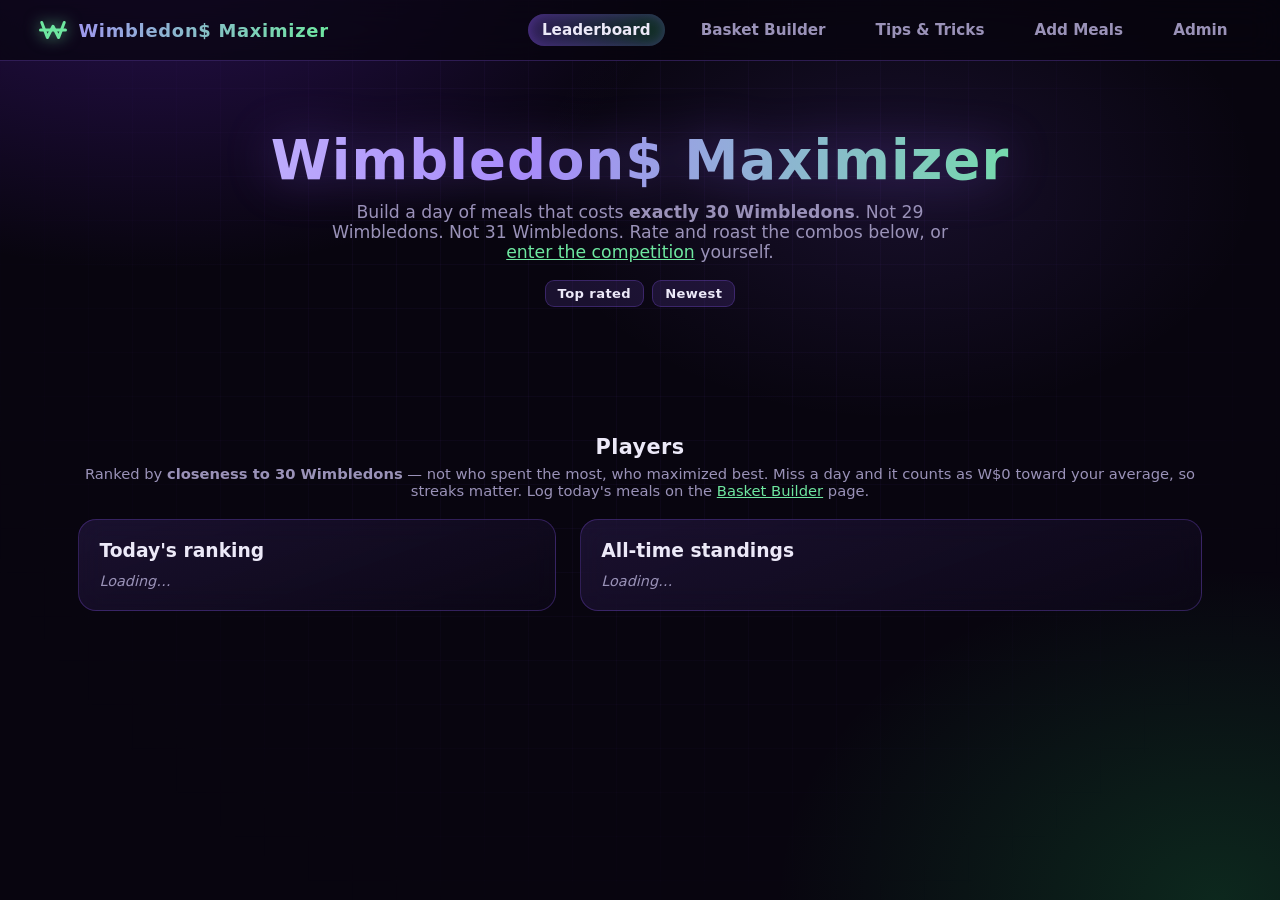
==== commit 0b1c52f4: "feat: merge Players into the Leaderboard, combos move to a scroll strip User feedback: the naming wa" ====
--- a/static/index.html
+++ b/static/index.html
@@ -20,7 +20,7 @@
     </div>
   </section>
 
-  <div class="combo-grid" id="grid"></div>
+  <div class="combo-strip" id="grid"></div>
   <p class="empty-hint" id="empty" style="display:none;text-align:center;margin-top:40px">
     No combos yet — be the first to spend 30 Wimbledons perfectly.
   </p>
@@ -28,7 +28,26 @@
   <section id="honourable-section" style="display:none;margin-top:48px">
     <h2 class="section-title" style="text-align:center">&#127942; Honourable Mentions</h2>
     <p class="section-sub" style="text-align:center">Funky 30-Wimbledon combinations, admin-curated for laughs — not part of the competition ranking.</p>
-    <div class="combo-grid" id="honourable-grid"></div>
+    <div class="combo-strip" id="honourable-grid"></div>
+  </section>
+
+  <section style="margin-top:56px">
+    <h2 class="section-title" style="text-align:center">Players</h2>
+    <p class="section-sub" style="text-align:center">Ranked by <strong>closeness to 30 Wimbledons</strong> — not who spent the
+      most, who maximized best. Miss a day and it counts as W$0 toward your average, so streaks matter.
+      Log today's meals on the <a href="/builder" style="color:var(--green-neon)">Basket Builder</a> page.</p>
+
+    <div class="builder-layout" style="display:grid;grid-template-columns:1fr 1.3fr;gap:24px;align-items:start;margin-top:20px">
+      <div class="panel">
+        <h3 style="margin:0 0 10px">Today's ranking</h3>
+        <div id="today-board"><span class="empty-hint">Loading…</span></div>
+      </div>
+
+      <div class="panel">
+        <h3 style="margin:0 0 10px">All-time standings</h3>
+        <div id="overall-board" class="table-scroll"><span class="empty-hint">Loading…</span></div>
+      </div>
+    </div>
   </section>
 </main>
 
@@ -45,6 +64,45 @@
 const honourableGrid = document.getElementById("honourable-grid");
 const honourableSection = document.getElementById("honourable-section");
 
+const RANK_MEDALS = ["🥇", "🥈", "🥉"];
+function rankBadge(i) { return RANK_MEDALS[i] || `#${i + 1}`; }
+
+async function loadToday() {
+  const box = document.getElementById("today-board");
+  try {
+    const { entries } = await api("GET", "/api/deals/today");
+    box.innerHTML = entries.length
+      ? entries.map((e, i) => `
+          <div class="rank-row${e.mine ? " mine" : ""}">
+            <span class="rank-badge">${rankBadge(i)}</span>
+            <span class="rank-name">${esc(e.name)}</span>
+            <span class="rank-total">${wim(e.total_cents)}</span>
+            <span class="rank-dist">${e.distance_cents === 0 ? "exact!" : `±W$${(e.distance_cents / 100).toFixed(2)}`}</span>
+          </div>`).join("")
+      : `<span class="empty-hint">Nobody has logged a deal today yet — be the first.</span>`;
+  } catch (err) { toast(err.message, true); }
+}
+
+async function loadOverall() {
+  const box = document.getElementById("overall-board");
+  try {
+    const rows = await api("GET", "/api/deals/leaderboard");
+    box.innerHTML = rows.length
+      ? `<table class="admin">
+          <tr><th></th><th>Player</th><th>Avg distance</th><th>Days</th><th>Streak</th></tr>
+          ${rows.map((r, i) => `
+            <tr>
+              <td>${rankBadge(i)}</td>
+              <td>${esc(r.name)}</td>
+              <td>${r.avg_distance_cents === 0 ? "exact!" : `±W$${(r.avg_distance_cents / 100).toFixed(2)}`}</td>
+              <td>${r.days_submitted}/${r.days_tracked}</td>
+              <td>${r.streak > 0 ? `&#128293; ${r.streak}` : "–"}</td>
+            </tr>`).join("")}
+        </table>`
+      : `<span class="empty-hint">No one has logged a Daily Deal yet.</span>`;
+  } catch (err) { toast(err.message, true); }
+}
+
 function sortCombos() {
   const arr = combos.filter(c => !c.honourable);
   if (sortMode === "top") {
@@ -55,9 +113,9 @@
   return arr;
 }
 
-function cardHtml(c, i) {
+function cardHtml(c) {
   return `
-    <article class="card${c.honourable ? " honourable" : ""}" style="animation-delay:${(i * 0.7) % 4}s;animation-duration:${5.5 + (i % 3)}s" data-id="${c.id}">
+    <article class="card${c.honourable ? " honourable" : ""}" data-id="${c.id}">
       ${c.honourable ? `<div class="honourable-badge">&#127942; Honourable mention</div>` : ""}
       <h3>${esc(c.name)}</h3>
       <div class="byline">by ${esc(c.author)}</div>
@@ -234,7 +292,9 @@
 
 // --- live feed: patch the leaderboard as events arrive ---
 connectFeed(ev => {
-  if (ev.type === "rating") {
+  if (ev.type === "deal") {
+    loadToday(); loadOverall();
+  } else if (ev.type === "rating") {
     patchRating(ev.combo_id, ev.rating_avg, ev.rating_count);
   } else if (ev.type === "comment") {
     patchComments(ev.combo_id, ev.comment_count, ev.top_comment);
@@ -272,6 +332,9 @@
 combos = await api("GET", "/api/combos");
 render();
 if (!session.name) namePrompt().then(name => { if (name) session.name = name; render(); });
+
+loadToday();
+loadOverall();
 </script>
 </body>
 </html>
--- a/static/style.css
+++ b/static/style.css
@@ -103,14 +103,19 @@
 
 /* ---------- cards ---------- */
 
-.combo-grid {
-  display: grid; grid-template-columns: repeat(auto-fill, minmax(310px, 1fr));
-  gap: 26px; margin-top: 26px;
-}
+/* Horizontally-scrolling strip (combos, honourable mentions): cards sit still
+   side by side instead of floating in a reflowing grid — drag/scroll to browse. */
+.combo-strip {
+  display: flex; gap: 26px; margin-top: 26px; padding-bottom: 16px;
+  overflow-x: auto; scroll-snap-type: x proximity;
+}
+.combo-strip .card { flex: 0 0 310px; scroll-snap-align: start; }
+.combo-strip::-webkit-scrollbar { height: 10px; }
+.combo-strip::-webkit-scrollbar-thumb { background: var(--glass-strong); border-radius: 999px; }
+.combo-strip::-webkit-scrollbar-track { background: transparent; }
 
 .card {
   position: relative;
-  z-index: 1;
   background: linear-gradient(160deg, var(--glass-strong), rgba(13, 8, 25, 0.6));
   border: 1px solid var(--glass-border);
   border-radius: var(--radius);
@@ -118,19 +123,13 @@
   backdrop-filter: blur(14px);
   -webkit-backdrop-filter: blur(14px);
   box-shadow: 0 12px 40px rgba(0, 0, 0, 0.45), 0 0 0 1px rgba(255, 255, 255, 0.02) inset;
-  animation: floaty 6s ease-in-out infinite;
   transition: border-color 0.2s, box-shadow 0.2s;
 }
-/* Floating neighbors have no fixed stacking order, so a card being interacted
-   with (hovered, focused, or with its comments open) needs to win the paint
-   order explicitly — otherwise a still-floating card can drift on top of it. */
 .card:hover,
 .card:focus-within,
 .card:has(.comments.open) {
   border-color: rgba(110, 231, 160, 0.5);
   box-shadow: 0 16px 48px rgba(0, 0, 0, 0.5), 0 0 26px rgba(110, 231, 160, 0.12);
-  animation-play-state: paused;
-  z-index: 20;
 }
 
 @keyframes floaty {
@@ -262,6 +261,30 @@
 .react-btn:hover { border-color: var(--green-neon); color: var(--text); }
 .react-btn.active { color: var(--green-neon); border-color: var(--green-neon); background: rgba(34, 197, 94, 0.12); }
 .react-btn[data-r="down"].active { color: var(--red); border-color: var(--red); background: rgba(248, 113, 113, 0.12); }
+
+/* scrolling ticker banner (Tips & Tricks): top tips crawl across continuously,
+   separate from the full list below where reacting actually happens */
+.ticker-wrap {
+  position: relative; overflow: hidden; max-width: 640px; margin: 0 auto 20px;
+  padding: 10px 0; border-radius: var(--radius);
+  background: linear-gradient(160deg, var(--glass-strong), rgba(13, 8, 25, 0.6));
+  border: 1px solid var(--glass-border);
+  -webkit-mask-image: linear-gradient(90deg, transparent, #000 6%, #000 94%, transparent);
+  mask-image: linear-gradient(90deg, transparent, #000 6%, #000 94%, transparent);
+}
+.ticker-track {
+  display: flex; width: max-content; gap: 32px; padding-left: 32px;
+  animation: ticker 34s linear infinite;
+}
+.ticker-wrap:hover .ticker-track { animation-play-state: paused; }
+.ticker-item { display: flex; align-items: center; gap: 8px; white-space: nowrap; font-size: 0.88rem; }
+.ticker-item .t-rank { color: var(--green-neon); font-weight: 800; }
+.ticker-item .t-score { color: var(--purple-bright); font-weight: 700; }
+.ticker-item .t-text { color: var(--text); }
+@keyframes ticker {
+  from { transform: translateX(0); }
+  to { transform: translateX(-50%); }
+}
 
 /* ---------- builder arena ---------- */
 
